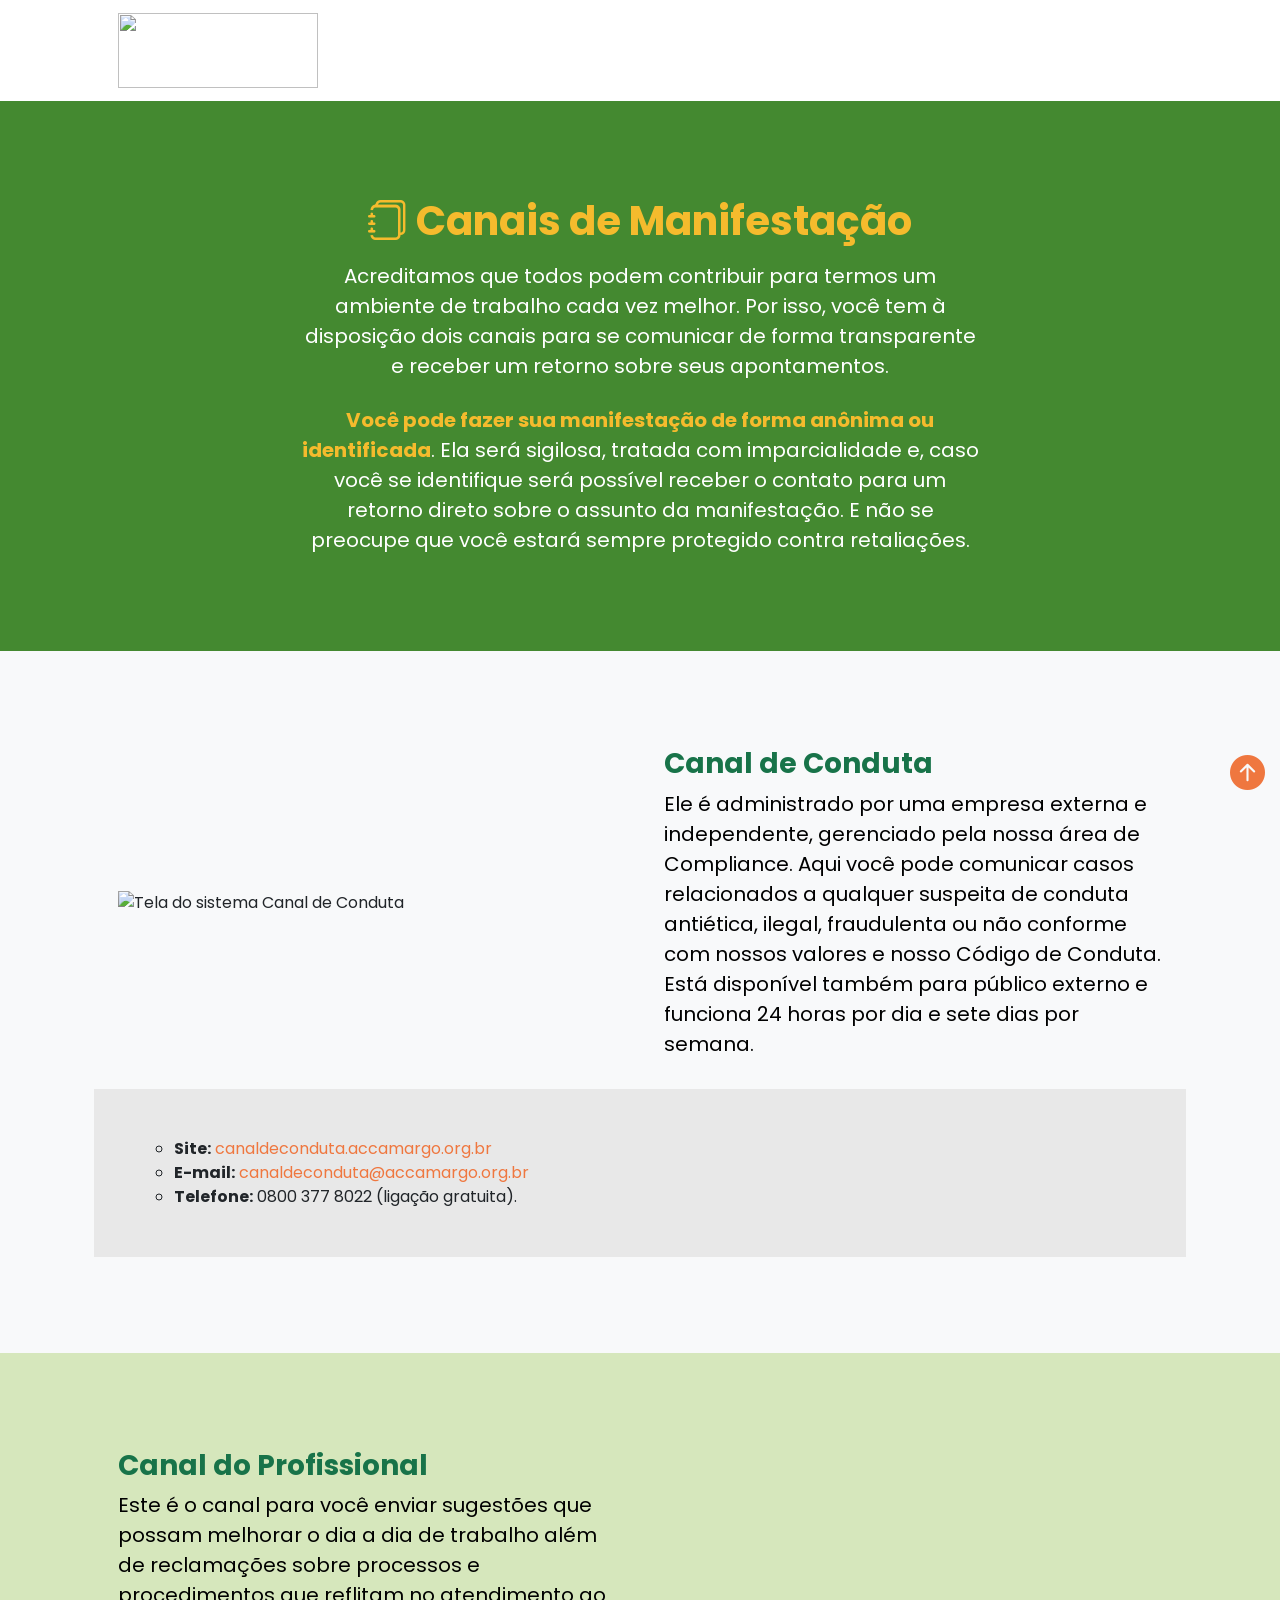
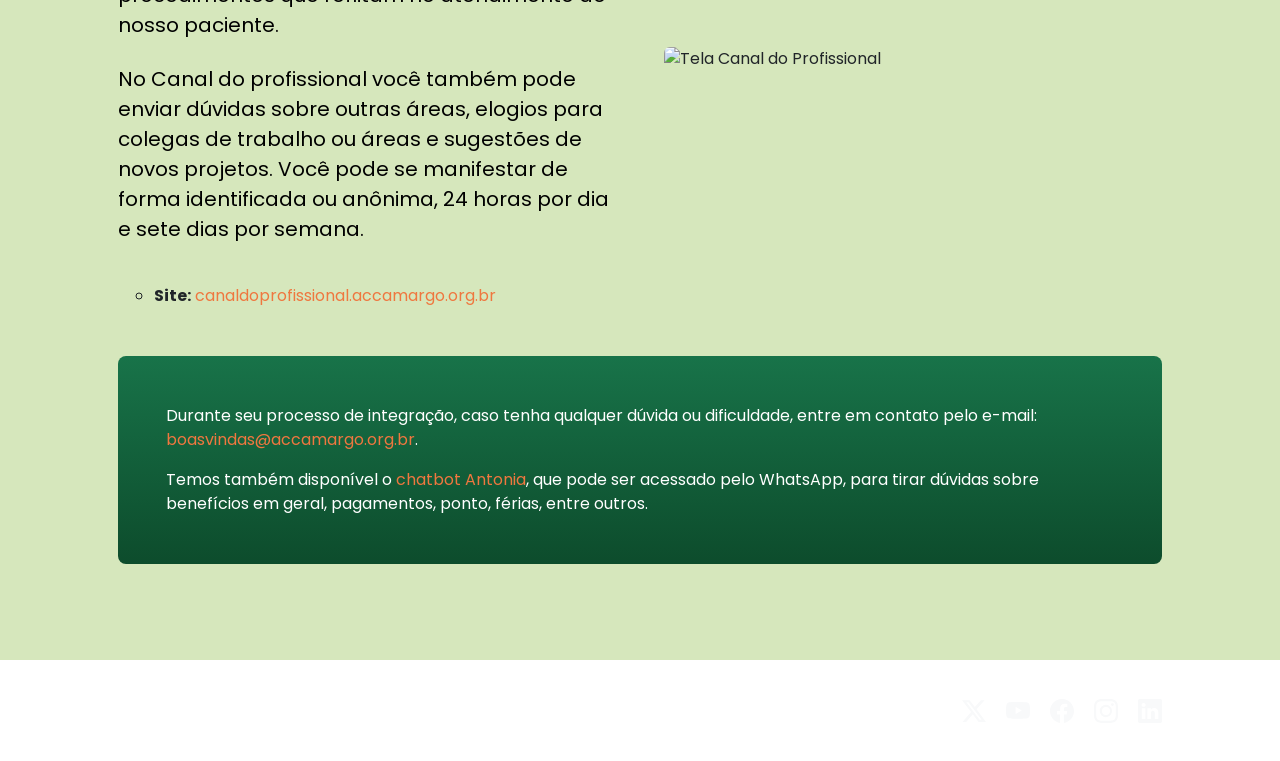
==== canais.html @ 9a6bb1f5 "Primeiro commit do meu Mac" ====
<!DOCTYPE html>
<html lang="pt-BR">
    <head>
        <meta charset="utf-8" />
        <meta name="viewport" content="width=device-width, initial-scale=1, shrink-to-fit=no" />
        <meta name="description" content="" />
        <meta name="author" content="Danyllo Franco. Comunicação Interna A.C.Camargo Cancer Center" />
        <title>Guia do Profissional • Canais de Manifestação</title>
        <!-- Favicon-->
        <link rel="icon" type="image/png" href="./assets/favicon.png" />
        <!-- Fonte Poppins -->
        <link href='https://fonts.googleapis.com/css?family=Poppins' rel='stylesheet'>
        <!-- Bootstrap icons-->
        <link href="https://cdn.jsdelivr.net/npm/bootstrap-icons@1.5.0/font/bootstrap-icons.css" rel="stylesheet" />
        <!-- Core theme CSS (includes Bootstrap)-->
        <link href="css/styles.css" rel="stylesheet" />
    </head>

    <script>
        let cursor = document.querySelector('.cursor');
    </script>

    <body class="d-flex flex-column">
        <main class="flex-shrink-0">

            <!-- Menu de Navegação -->
            <nav class="navbar navbar-expand-lg navbar-dark bg-dark">
                <div class="container px-5">
                    <a class="navbar-brand" href="index.html"><img src="https://accamargo.org.br/sites/default/files/2024/02/logo-ac.png" width="200" height="75"></a>
                    <button class="navbar-toggler" type="button" data-bs-toggle="collapse" data-bs-target="#navbarSupportedContent" aria-controls="navbarSupportedContent" aria-expanded="false" aria-label="Toggle navigation"><span class="navbar-toggler-icon"></span></button>
                    <div class="collapse navbar-collapse" id="navbarSupportedContent">
                        <ul class="navbar-nav ms-auto mb-2 mb-lg-0">
                            <li class="nav-item"><a class="nav-link" href="index.html"><i class="bi bi-arrow-right-short"></i> Comece por aqui</a></li>
                            <li class="nav-item dropdown">
                                <a class="nav-link dropdown-toggle" id="navbarDropdownBlog" href="#" role="button" data-bs-toggle="dropdown" aria-expanded="false">Ferramentas</a>
                                <ul class="dropdown-menu dropdown-menu-end" aria-labelledby="navbarDropdownBlog">
                                    <li><a class="dropdown-item bi bi-caret-right-fill" href="portal-autoatendimento.html"> Portal de autoatendimento</a></li>
                                    <li><a class="dropdown-item bi bi-caret-right-fill" href="educacao-corporativa.html"> Educação Corporativa</a></li>
                                    <li><a class="dropdown-item bi bi-caret-right-fill" href="#"> Workplace</a></li>
                                </ul>
                            </li>
                            <li class="nav-item"><a class="nav-link" href="documentos.html">Documentos</a></li>
                            <li class="nav-item"><a class="nav-link" href="canais.html">Canais de Manifestação</a></li>

                        </ul>
                    </div>
                </div>
            </nav>

            <!-- Header -->
            <header class="py-5 bg-documentos">
                <div class="container px-5">
                    <div class="row justify-content-center">
                        <div class="col-lg-8 col-xxl-9">
                            <div class="text-center my-5">
                                <h1 class="fw-bolder text-amarelo-ac mb-3"><i class="bi bi-journals"></i> Canais de Manifestação</h1>
                                <p class="lead fw-normal text-white mb-4">Acreditamos que todos podem contribuir para termos um ambiente de trabalho cada vez melhor. Por isso, você tem à disposição dois canais para se comunicar de forma transparente e receber um retorno sobre seus apontamentos. </p>
                                
                                <p class="lead fw-normal text-white mb-4"><span class="lead fw-normal text-amarelo-ac mb-4"><strong>Você pode fazer sua manifestação de forma anônima ou identificada</strong></span>. Ela será sigilosa, tratada com imparcialidade e, caso você se identifique será possível receber o contato para um retorno direto sobre o assunto da manifestação. E não se preocupe que você estará sempre protegido contra retaliações.</p>
                            </div>
                        </div>
                    </div>
                </div>
            </header>

            <!-- Canais de Manifestação-->
            <section class="py-5 bg-light" id="scroll-target">
                <div class="container px-5 my-5">
                    <div class="row gx-5 align-items-center">
                        <div class="col-lg-6"><img class="img-fluid mb-5 mb-lg-0" src="https://accamargo.org.br/sites/default/files/2024/03/img-canal-conduta-2.png" alt="Tela do sistema Canal de Conduta" /></div>
                        <div class="col-lg-6">
                            <h3 class="h3 fw-bolder text-verde-escuro-ac">Canal de Conduta</h3>
                            <p class="lead fw-normal text-black mb-0">Ele é administrado por uma empresa externa e independente, gerenciado pela nossa área de Compliance. Aqui você pode comunicar casos relacionados a qualquer suspeita de conduta antiética, ilegal, fraudulenta ou não conforme com nossos valores e nosso Código de Conduta. Está disponível também para público externo e funciona 24 horas por dia e sete dias por semana.</p>
                        </div><p class="lead fw-normal text-black mb-0">&nbsp;</p>

                            <!-- Canal de Conduta Contatos -->

                            <section class="py-4 bg-cinza">
                                <div class="container px-4 my-4">
                                    <div class="text-left">
                                        <p class="lead fw-normal text-muted mb-1">
                                             <ul>
                                                <li style="list-style-type: circle;"><b>Site:</b> <a href="https://canaldeconduta.accamargo.org.br" target="_blank"> canaldeconduta.accamargo.org.br</a></li>
                                                <li style="list-style-type: circle;"><b>E-mail:</b> <a href="mailto:canaldeconduta@accamargo.org.br"> canaldeconduta@accamargo.org.br</a></li>
                                                <li style="list-style-type: circle;"><b>Telefone:</b> 0800 377 8022 (ligação gratuita). </li>
                                            </ul> 
                                        </p>
                                    </div>
                                    
                                </div>
                            </section>

                    </div>
                </div>
            </section>

            <!-- Primeiro Post-->
            <section class="py-5">
                <div class="container px-5 my-5">
                    <div class="row gx-5 align-items-center">
                        <div class="col-lg-6 order-first order-lg-last"><img class="img-fluid rounded mb-5 mb-lg-0" src="https://accamargo.org.br/sites/default/files/2024/03/img-canal-profissional.png" alt="Tela Canal do Profissional" /></div>
                        <div class="col-lg-6">
                            <h3 class="h3 fw-bolder text-verde-escuro-ac">Canal do Profissional</h3>
                            <p class="lead fw-normal text-black mb-0">Este é o canal para você enviar sugestões que possam melhorar o dia a dia de trabalho além de reclamações sobre processos e procedimentos que reflitam no atendimento ao nosso paciente. </p><br>

                            <p class="lead fw-normal text-black mb-0">No Canal do profissional você também pode enviar dúvidas sobre outras áreas, elogios para colegas de trabalho ou áreas e sugestões de novos projetos. Você pode se manifestar de forma identificada ou anônima, 24 horas por dia e sete dias por semana.</p><br>

                        </div>
                    </div>
                    <p></p>
                            <!-- Canal do Profissional Contatos -->

                            <section>
                                <div class="container px-1 my-2">
                                    <div class="text-left">
                                        <p class="lead fw-normal text-muted mb-1">
                                            <ul>
                                                <li style="list-style-type: circle;"><b>Site:</b> <a href="#!" title="Acessível somente na Instituição"> canaldoprofissional.accamargo.org.br</a></li>
                                            </ul>
                                        </p>
                                    </div>
                                    
                                </div>
                            </section>

                    <!-- Footer Mensagem -->
                    <aside class="bg-primary bg-gradient rounded-3 p-4 p-sm-5 mt-5">
                        <div class="d-flex align-items-center justify-content-sm-center flex-column flex-xl-row text-center text-xl-start">
                            <div class="mb-4 mb-xl-0">
                                <div class="text-white-50">Durante seu processo de integração, caso tenha qualquer dúvida ou dificuldade, entre em contato pelo e-mail: <a href="mailto:boasvindas@accamargo.org.br">boasvindas@accamargo.org.br</a>. </div>
                                <p></p>
                                <div class="text-white-50">Temos também disponível o <a href="https://wa.me//5511975562814?text=Olá,%20Antonia.%20Pode%20me%20ajudar?" target="_blank"> chatbot Antonia</a>, que pode ser acessado pelo WhatsApp, para tirar dúvidas sobre benefícios em geral, pagamentos, ponto, férias, entre outros.</div>
                            </div>

                        </div>
                    </aside>

                </div>
            </section>


        </main>

        <a id="link-topo" href="#"><i class="bi bi-arrow-up-circle-fill"></i></a>

        <!-- Footer-->
        <footer class="bg-dark py-4 mt-auto">
            <div class="container px-5">
                <div class="row align-items-center justify-content-between flex-column flex-sm-row">
                    <div class="col-auto"><div class="small m-3 text-white">Feito com <i class="bi bi-suit-heart-fill"></i> no A.C.Camargo Cancer Center</div></div>
                    <div class="col-auto">
                        <a class="link-light small" href="https://twitter.com/acccancercenter" target="_blank"><svg xmlns="http://www.w3.org/2000/svg" width="24" height="24" fill="currentColor" class="bi bi-twitter-x" viewBox="0 0 16 16"><path d="M12.6.75h2.454l-5.36 6.142L16 15.25h-4.937l-3.867-5.07-4.425 5.07H.316l5.733-6.57L0 .75h5.063l3.495 4.633L12.601.75Zm-.86 13.028h1.36L4.323 2.145H2.865z"/></svg></a>
                        
                        <span class="text-white mx-1">&nbsp;</span>
                        <a class="link-light small" href="https://www.youtube.com/user/accamargovideos" target="_blank"><svg xmlns="http://www.w3.org/2000/svg" width="24" height="24" fill="currentColor" class="bi bi-youtube" viewBox="0 0 16 16"><path d="M8.051 1.999h.089c.822.003 4.987.033 6.11.335a2.01 2.01 0 0 1 1.415 1.42c.101.38.172.883.22 1.402l.01.104.022.26.008.104c.065.914.073 1.77.074 1.957v.075c-.001.194-.01 1.108-.082 2.06l-.008.105-.009.104c-.05.572-.124 1.14-.235 1.558a2.01 2.01 0 0 1-1.415 1.42c-1.16.312-5.569.334-6.18.335h-.142c-.309 0-1.587-.006-2.927-.052l-.17-.006-.087-.004-.171-.007-.171-.007c-1.11-.049-2.167-.128-2.654-.26a2.01 2.01 0 0 1-1.415-1.419c-.111-.417-.185-.986-.235-1.558L.09 9.82l-.008-.104A31 31 0 0 1 0 7.68v-.123c.002-.215.01-.958.064-1.778l.007-.103.003-.052.008-.104.022-.26.01-.104c.048-.519.119-1.023.22-1.402a2.01 2.01 0 0 1 1.415-1.42c.487-.13 1.544-.21 2.654-.26l.17-.007.172-.006.086-.003.171-.007A100 100 0 0 1 7.858 2zM6.4 5.209v4.818l4.157-2.408z"/></svg></a>
                        
                        <span class="text-white mx-1">&nbsp;</span>
                        <a class="link-light small" href="https://www.facebook.com/accamargocancercenter" target="_blank"><svg xmlns="http://www.w3.org/2000/svg" width="24" height="24" fill="currentColor" class="bi bi-facebook" viewBox="0 0 16 16"><path d="M16 8.049c0-4.446-3.582-8.05-8-8.05C3.58 0-.002 3.603-.002 8.05c0 4.017 2.926 7.347 6.75 7.951v-5.625h-2.03V8.05H6.75V6.275c0-2.017 1.195-3.131 3.022-3.131.876 0 1.791.157 1.791.157v1.98h-1.009c-.993 0-1.303.621-1.303 1.258v1.51h2.218l-.354 2.326H9.25V16c3.824-.604 6.75-3.934 6.75-7.951"/></svg></a>

                        <span class="text-white mx-1">&nbsp;</span>
                        <a class="link-light small" href="https://www.instagram.com/accamargocancercenter/" target="_blank"><svg xmlns="http://www.w3.org/2000/svg" width="24" height="24" fill="currentColor" class="bi bi-instagram" viewBox="0 0 16 16"><path d="M8 0C5.829 0 5.556.01 4.703.048 3.85.088 3.269.222 2.76.42a3.9 3.9 0 0 0-1.417.923A3.9 3.9 0 0 0 .42 2.76C.222 3.268.087 3.85.048 4.7.01 5.555 0 5.827 0 8.001c0 2.172.01 2.444.048 3.297.04.852.174 1.433.372 1.942.205.526.478.972.923 1.417.444.445.89.719 1.416.923.51.198 1.09.333 1.942.372C5.555 15.99 5.827 16 8 16s2.444-.01 3.298-.048c.851-.04 1.434-.174 1.943-.372a3.9 3.9 0 0 0 1.416-.923c.445-.445.718-.891.923-1.417.197-.509.332-1.09.372-1.942C15.99 10.445 16 10.173 16 8s-.01-2.445-.048-3.299c-.04-.851-.175-1.433-.372-1.941a3.9 3.9 0 0 0-.923-1.417A3.9 3.9 0 0 0 13.24.42c-.51-.198-1.092-.333-1.943-.372C10.443.01 10.172 0 7.998 0zm-.717 1.442h.718c2.136 0 2.389.007 3.232.046.78.035 1.204.166 1.486.275.373.145.64.319.92.599s.453.546.598.92c.11.281.24.705.275 1.485.039.843.047 1.096.047 3.231s-.008 2.389-.047 3.232c-.035.78-.166 1.203-.275 1.485a2.5 2.5 0 0 1-.599.919c-.28.28-.546.453-.92.598-.28.11-.704.24-1.485.276-.843.038-1.096.047-3.232.047s-2.39-.009-3.233-.047c-.78-.036-1.203-.166-1.485-.276a2.5 2.5 0 0 1-.92-.598 2.5 2.5 0 0 1-.6-.92c-.109-.281-.24-.705-.275-1.485-.038-.843-.046-1.096-.046-3.233s.008-2.388.046-3.231c.036-.78.166-1.204.276-1.486.145-.373.319-.64.599-.92s.546-.453.92-.598c.282-.11.705-.24 1.485-.276.738-.034 1.024-.044 2.515-.045zm4.988 1.328a.96.96 0 1 0 0 1.92.96.96 0 0 0 0-1.92m-4.27 1.122a4.109 4.109 0 1 0 0 8.217 4.109 4.109 0 0 0 0-8.217m0 1.441a2.667 2.667 0 1 1 0 5.334 2.667 2.667 0 0 1 0-5.334"/></svg></a>

                        <span class="text-white mx-1">&nbsp;</span>
                        <a class="link-light small" href="https://www.linkedin.com/company/accamargo" target="_blank"><svg xmlns="http://www.w3.org/2000/svg" width="24" height="24" fill="currentColor" class="bi bi-linkedin" viewBox="0 0 16 16"><path d="M0 1.146C0 .513.526 0 1.175 0h13.65C15.474 0 16 .513 16 1.146v13.708c0 .633-.526 1.146-1.175 1.146H1.175C.526 16 0 15.487 0 14.854zm4.943 12.248V6.169H2.542v7.225zm-1.2-8.212c.837 0 1.358-.554 1.358-1.248-.015-.709-.52-1.248-1.342-1.248S2.4 3.226 2.4 3.934c0 .694.521 1.248 1.327 1.248zm4.908 8.212V9.359c0-.216.016-.432.08-.586.173-.431.568-.878 1.232-.878.869 0 1.216.662 1.216 1.634v3.865h2.401V9.25c0-2.22-1.184-3.252-2.764-3.252-1.274 0-1.845.7-2.165 1.193v.025h-.016l.016-.025V6.169h-2.4c.03.678 0 7.225 0 7.225z"/></svg></a>

                    </div>
                </div>
            </div>
        </footer>

        <!-- Bootstrap core JS-->
        <script src="https://cdn.jsdelivr.net/npm/bootstrap@5.2.3/dist/js/bootstrap.bundle.min.js"></script>
        <!-- Core theme JS-->
        <script src="js/scripts.js"></script>
    </body>
</html>
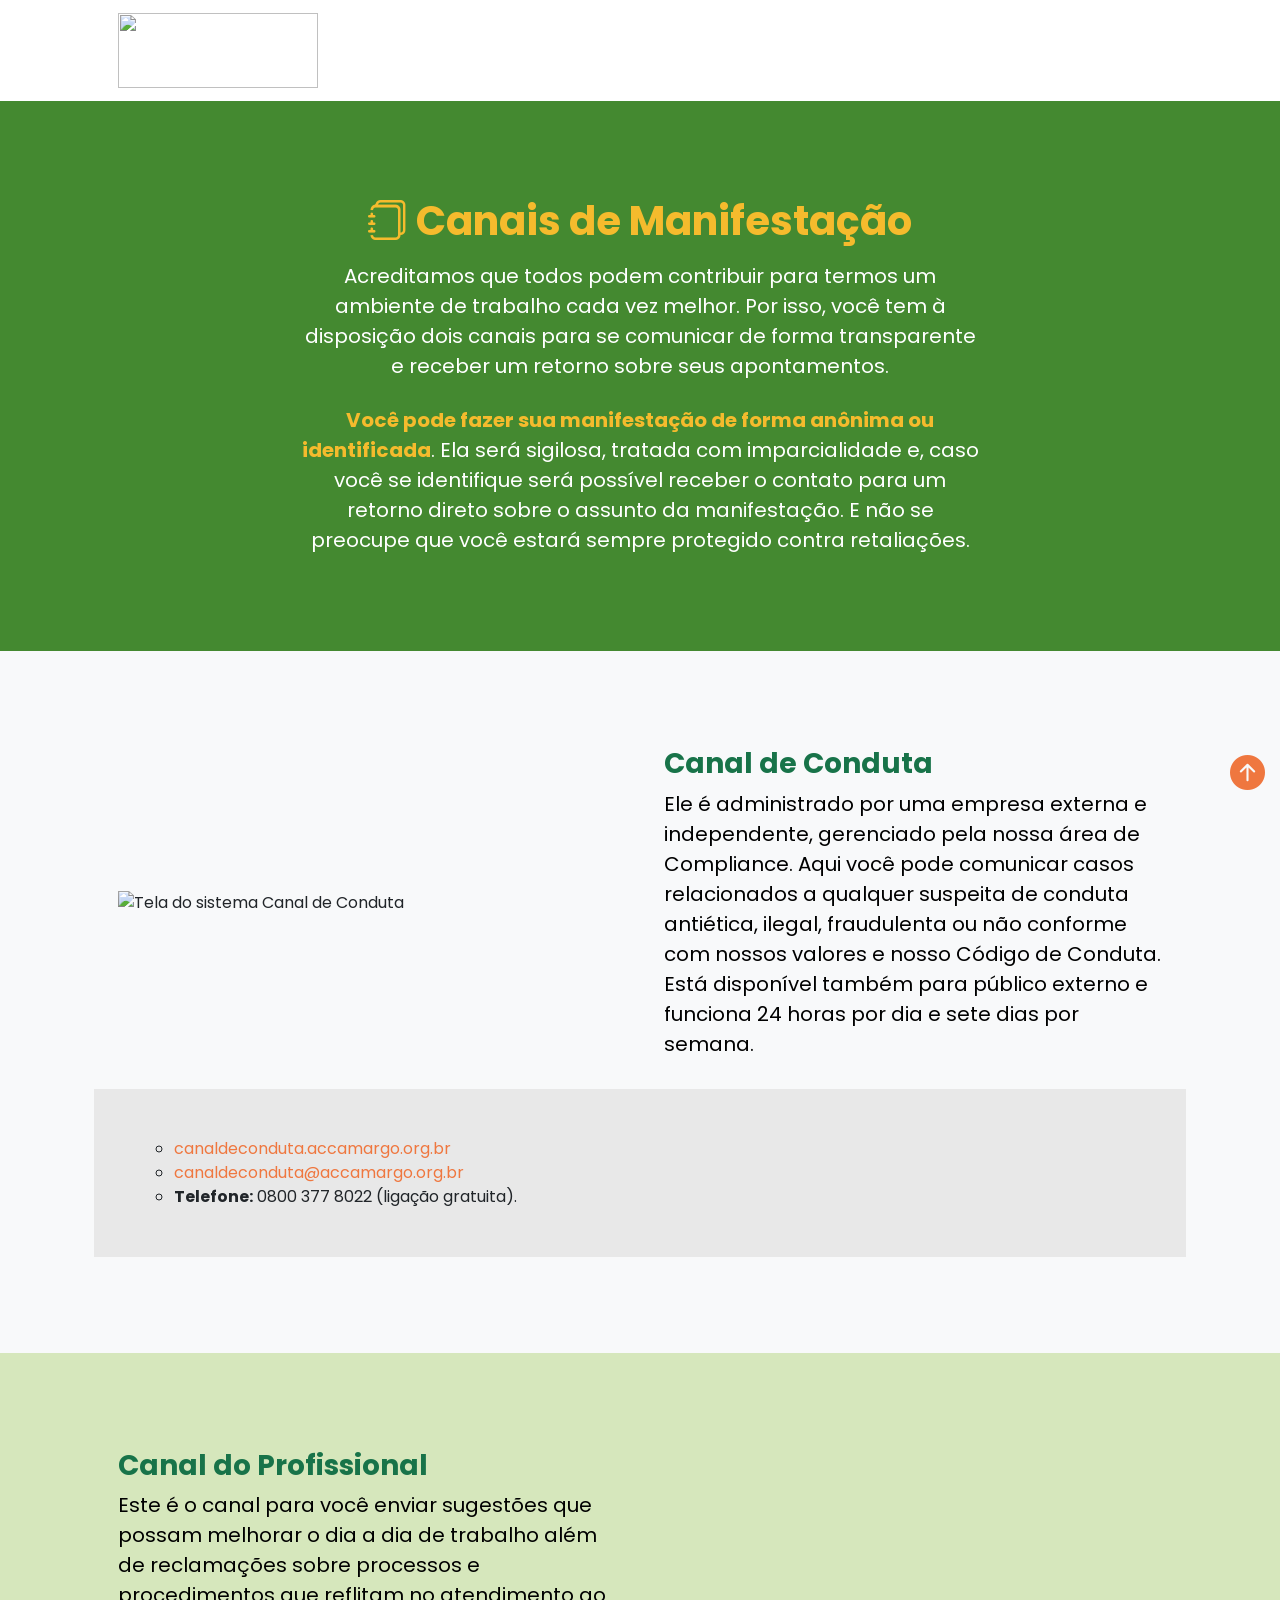
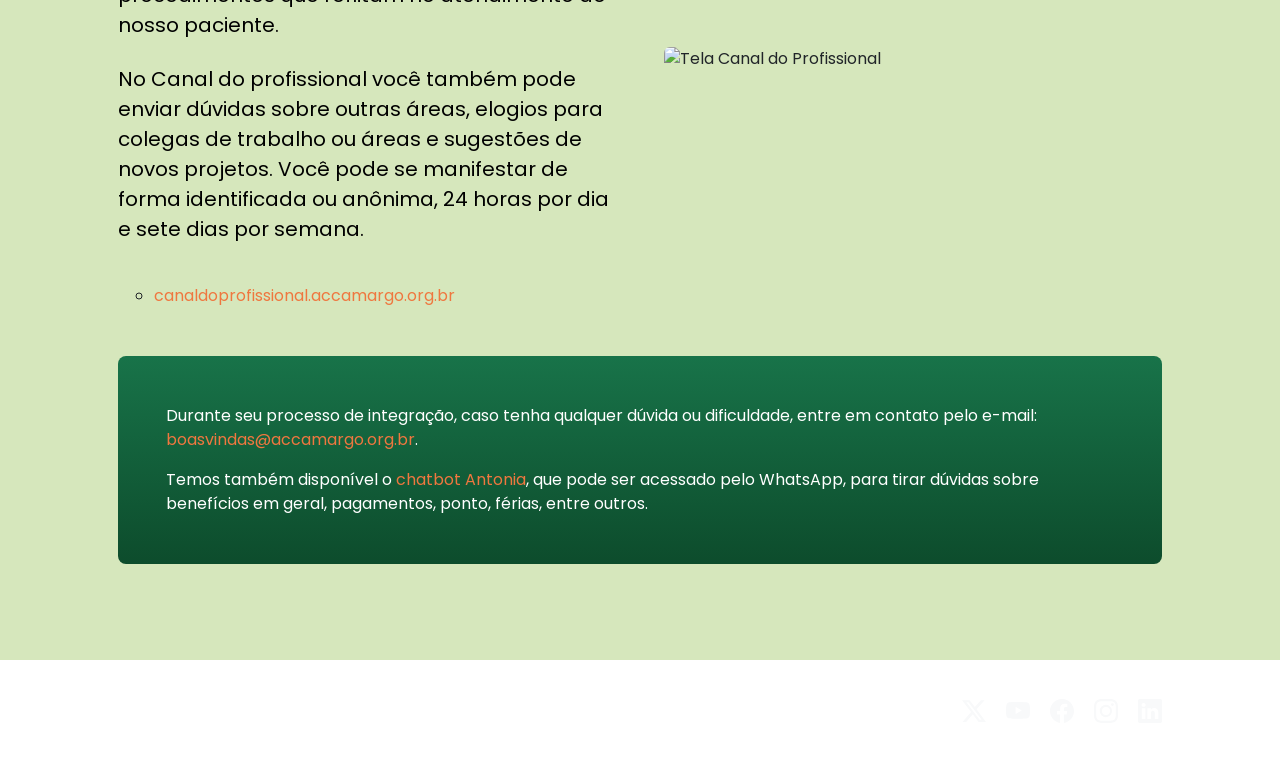
==== commit 218d071e: "Atualizando área de Documentos" ====
--- a/canais.html
+++ b/canais.html
@@ -80,8 +80,8 @@
                                     <div class="text-left">
                                         <p class="lead fw-normal text-muted mb-1">
                                              <ul>
-                                                <li style="list-style-type: circle;"><b>Site:</b> <a href="https://canaldeconduta.accamargo.org.br" target="_blank"> canaldeconduta.accamargo.org.br</a></li>
-                                                <li style="list-style-type: circle;"><b>E-mail:</b> <a href="mailto:canaldeconduta@accamargo.org.br"> canaldeconduta@accamargo.org.br</a></li>
+                                                <li style="list-style-type: circle;"><a href="https://canaldeconduta.accamargo.org.br" target="_blank"> canaldeconduta.accamargo.org.br</a></li>
+                                                <li style="list-style-type: circle;"><a href="mailto:canaldeconduta@accamargo.org.br"> canaldeconduta@accamargo.org.br</a></li>
                                                 <li style="list-style-type: circle;"><b>Telefone:</b> 0800 377 8022 (ligação gratuita). </li>
                                             </ul> 
                                         </p>
@@ -115,7 +115,7 @@
                                     <div class="text-left">
                                         <p class="lead fw-normal text-muted mb-1">
                                             <ul>
-                                                <li style="list-style-type: circle;"><b>Site:</b> <a href="#!" title="Acessível somente na Instituição"> canaldoprofissional.accamargo.org.br</a></li>
+                                                <li style="list-style-type: circle;"><a href="#!" title="Acessível somente na Instituição"> canaldoprofissional.accamargo.org.br</a></li>
                                             </ul>
                                         </p>
                                     </div>
